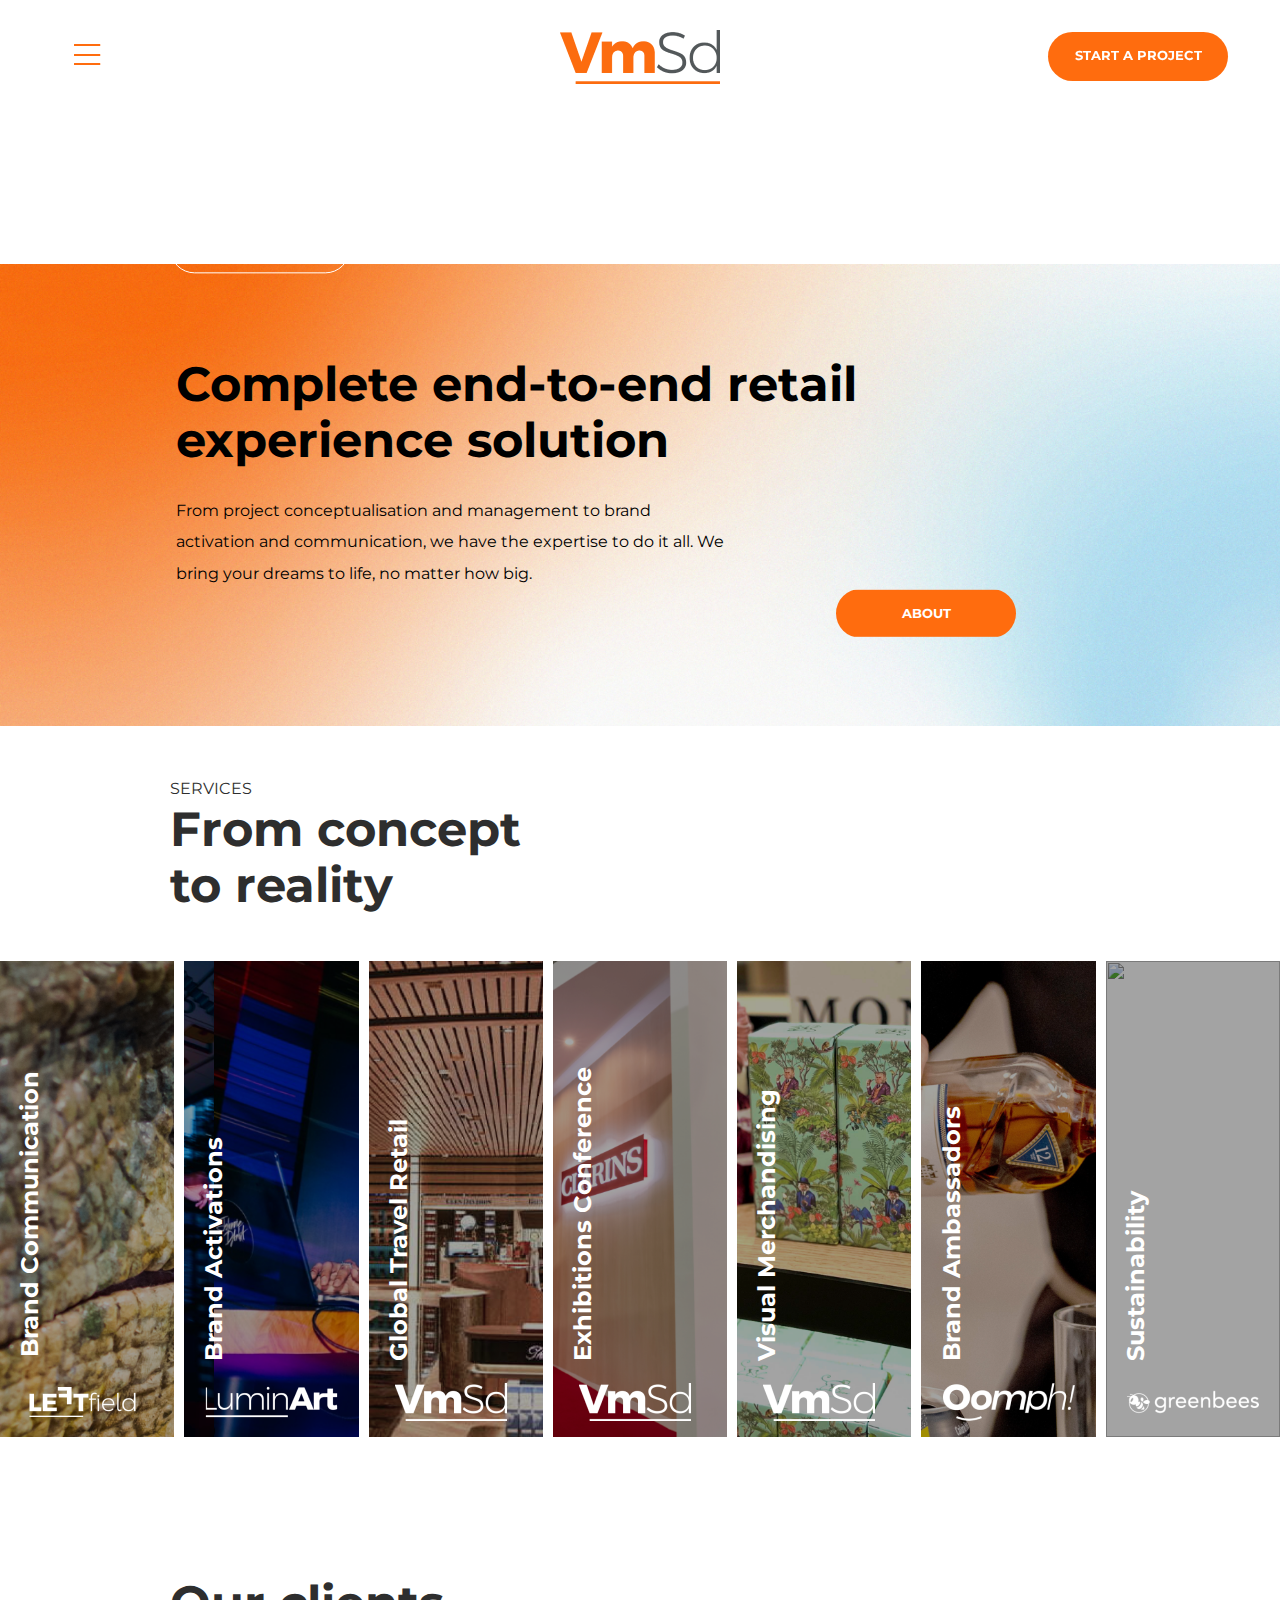
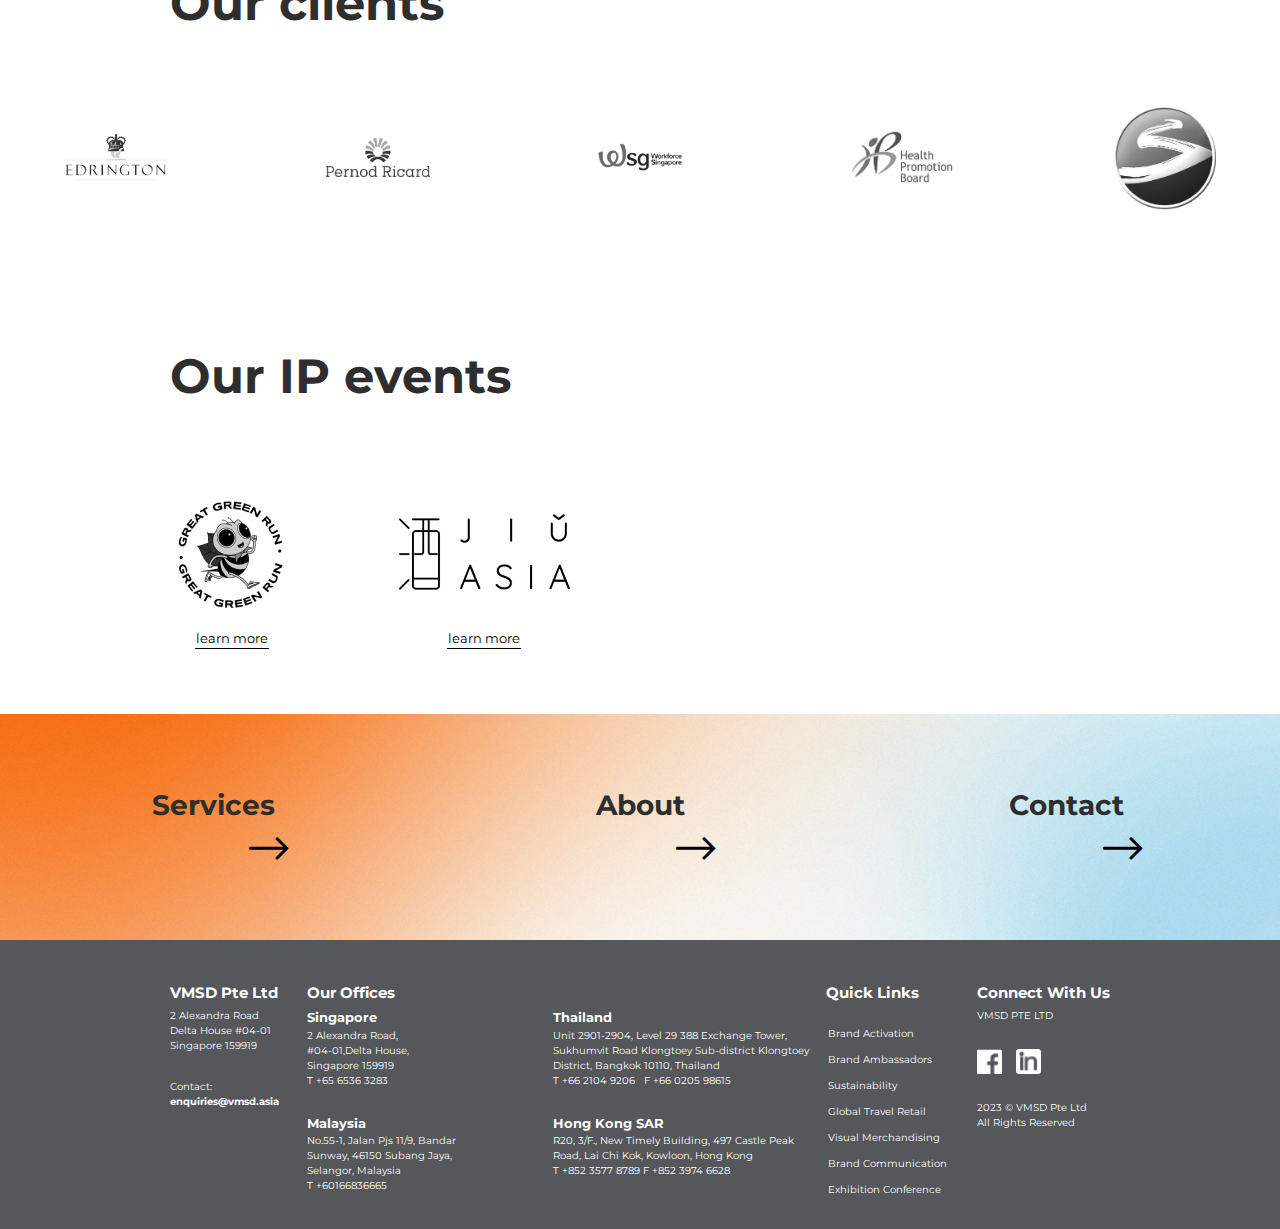
==== index.html @ 25363a3f "fix auto video home" ====
<!DOCTYPE html>
<html lang="en">

<head>
    <meta charset="utf-8">
    <meta http-equiv="X-UA-Compatible" content="IE=edge">
    <meta name="viewport" content="width=device-width, initial-scale=1.0, maximum-scale=1.0, user-scalable=no" />
    <meta name="description" content="">
    <meta name="author" content="">
    <title>Home</title>
    <link href="css/bootstrap.min.css" type="text/css" rel="stylesheet">
    <!-- <link href="fonts/font-awesome/css/font-awesome.min.css" type="text/css" rel="stylesheet"> -->
    <!-- <link href="fonts/fontawesome-pro-6.1.2/css/all.css" rel="stylesheet"> -->
    <link href="fonts/fontawesome-pro-5.15.3-web/css/all.min.css" rel="stylesheet">

    <link href="css/slick.css" type="text/css" rel="stylesheet">
    <link href="css/animate.css" type="text/css" rel="stylesheet">
    <link href="css/main.css" type="text/css" rel="stylesheet">
    <!-- HTML5 Shim and Respond.js IE8 support of HTML5 elements and media queries -->
    <!-- WARNING: Respond.js doesn't work if you view the page via file:// -->
    <!--[if lt IE 9]>
            <script src="https://oss.maxcdn.com/libs/html5shiv/3.7.0/html5shiv.js"></script>
            <script src="https://oss.maxcdn.com/libs/respond.js/1.4.2/respond.min.js"></script>
        <![endif]-->
</head>

<body>
    <div class="wrap">
        <header>
            <div class="header">
                <div class="logo">
                    <a href="index.html" class="img">
                        <img src="./images/logo.png" alt="">
                    </a>
                </div>
                <div class="act-header">
                    <div class="el">
                        <nav class="menu-drop">
                            <button class="btn-drop" type="button" disabled>
                                <i class="fal fa-bars"></i>
                            </button>
                          
                            <div class="menu-ct collapse navbar-collapse show" id="navbarSupportedContent">
                                <a href="javascript:;" class="ic-close"><img src="./images/ic-close.png" alt=""></a>
                                <div class="el-group container ">
                                    <ul class="el el-category col-lg-4">
                                        <li class="home"> <a href="index.html">Home</a> </li>
                                        <li class="our-work"> <a href="javascript:;">Our work</a> </li>
                                        <li class="our-team"> <a href="about.html">Our team </a> </li>
                                        <li class="contact-us"> <a href="about.html#ask">Contact us</a> </li>
                                    </ul>
                                    <ul class="el el-page col-lg-8 el-page-lg">
                                        <li><a href="brand-communication.html">  Brand Communication </a></li>
                                        <li><a href="vm.html">  Visual Merchandising</a></li>
                                        <li><a href="brand-activations.html">  Brand Activations</a></li>
                                        <li><a href="brand-ambassadors.html">  Brand Ambassadors</a></li>
                                        <li><a href="gtr.html">  Global Travel Retail</a></li>
                                        <li><a href="sustainability.html">  Sustainability</a></li>
                                        <li><a href="exhibitions.html">  Exhibitions Conference</a></li>
                                    </ul>
                                    <ul class="el el-page col-lg-8 el-page-sm">
                                        <li class="back-to-category"><a href="javascript:;">Back</a></li>
                                        <li><a href="brand-communication.html">  Brand Communication </a></li>
                                        <li><a href="brand-activations.html">  Brand Activations</a></li>
                                        <li><a href="gtr.html">  Global Travel Retail</a></li>
                                        <li><a href="exhibitions.html">  Exhibitions & Conference</a></li>
                                        <li><a href="vm.html">  Visual Merchandising</a></li>
                                        <li><a href="brand-ambassadors.html">  Brand Ambassadors</a></li>
                                        <li><a href="sustainability.html">  Sustainability</a></li>
                                    </ul>
                                </div>
                            </div>
                        </nav>
                    </div>
                    <div class="el">
                        <button class="btn-main btn-let-chat"><a href="about.html#start-project">START A PROJECT</a></button>
                    </div>
                    
                </div>
            </div>

        </header>

        <body>
            <section class="home-banner">
                <div class="video">
                    <video playsinline autoplay loop muted class="source" id="video-home" width="100%" height="100%">
                        <source src="./videos/video-home.mp4" type="video/mp4">
                    </video>
                </div>
                <!-- <a class="img-index" href="javascript:;">         -->
                <!-- </a> -->
                <div class="container container-home content-banner">
                    <h1 class="fadeInLeft delay02 wow col-lg-8">
                        Creating experiences that bring your brand to life
                    </h1>
                    <button class="btn-main btn-view-work fadeInLeft delay02 wow" id="view-work">
                        VIEW WORKS
                    </button>
                    <button class="btn-main fadeInLeft delay02 wow" id="watch-video">
                        WATCH VIDEO 
                    </button>
                </div>
            </section>
            <section class="home-banner-color">
                <a class="img" href="javascript:;">
                    <img src="./images/banner_color.jpg" alt="">
                    <div class="overlay"></div>
                </a>
                <div class="container container-home content-banner content-banner-color">
                    <h1 class="fadeInLeft delay02 wow col-lg-8">
                        Complete end-to-end retail experience solution
                    </h1>
                    <p class="fadeInLeft delay02 wow col-lg-7">From project conceptualisation and management to brand activation and communication, we have the
                        expertise to do it all. We bring your dreams to life, no matter how big. </p>
                    <div class="btn-about wow fadeInRight delay07">
                        <button class="btn btn-main">
                            <a href="about.html">ABOUT</a>
                        </button>
                    </div>
                </div>
            </section>
            <div id="concert"></div>

            <section class="main-content">
                <div class="container container-home ct-concert" id="ct-concert">
                    <span>SERVICES</span>
                    <h1>From concept to reality</h1>
                </div>
                <div class="group-el">
                    <div class="item">
                        <a class="img" href="javascript:;"><img src="./images/banner-com.png" alt=""></a>
                        <div class="ct">
                            <img class="fix-padding" src="./images/logo-concert-1.png" alt="">
                            <h1>Brand Communication</h1>
                            <div>
                                <button><a href="brand-communication.html">click to view</a></button>
                            </div>
                        </div>

                    </div>
                    <div class="item">
                        <a class="img" href="javascript:;"><img src="./images/banner-activations.png" alt=""></a>
                        <div class="ct">
                            <img src="./images/logo-concert-2.png" alt="">
                            <h1>Brand Activations</h1>
                            <div>
                                <button><a href="brand-activations.html">click to view</a></button>
                            </div>
                        </div>
                    </div>
                    <div class="item">
                        <a class="img" href="javascript:;"><img src="./images/banner-gtr.jpg" alt=""></a>

                        <div class="ct">
                            <img class="fix-padding" src="./images/logo-concert-3.png" alt="">
                            <h1>Global Travel Retail</h1>
                            <div>
                                <button><a href="gtr.html">click to view</a></button>
                            </div>
                        </div>
                    </div>

                    <div class="item">
                        <a class="img" href="javascript:;"><img src="./images/banner-exh.png" alt=""></a>
                        <div class="ct">
                            <img class="fix-padding" src="./images/logo-concert-3.png" alt="">
                            <h1>Exhibitions Conference </h1>
                            <div>
                                <button><a href="exhibitions.html">click to view</a></button>
                            </div>
                        </div>
                    </div>

                    <div class="item">
                        <a class="img" href="javascript:;"><img src="./images/banner-vm.png" alt=""></a>
                        <div class="ct">
                            <img class="fix-padding" src="./images/logo-concert-3.png" alt="">
                            <h1>Visual Merchandising </h1>
                            <div>
                                <button><a href="vm.html">click to view</a></button>
                            </div>
                        </div>

                    </div>

                    <div class="item">
                        <a class="img" href="javascript:;"><img src="./images/banner-amba.png" alt=""></a>
                        <div class="ct">
                            <img src="./images/logo-concert-4.png" alt="">
                            <h1>Brand Ambassadors</h1>
                            <div>
                                <button><a href="brand-ambassadors.html">click to view</a></button>
                            </div>
                        </div>
                    </div>
                    <div class="item">
                        <a href="javascript:;" class="img"><img src="./images/banner-sus.png" alt=""></a>
                        <div class="ct">
                            <img src="./images/logo-concert-5.png" alt="">
                            <h1>Sustainability</h1>
                            <div>
                                <button><a href="sustainability.html">click to view</a></button>
                            </div>
                        </div>
                    </div>
                </div>
            </section>

            <section>
                <div class="ct-client">
                    <div class="container container-home title">
                        <h1>Our clients</h1>
                    </div>
                    <div class="cas-multi-client">
                        <div class="item">
                            <img src="./images/cl-1.png" alt="">
                        </div>
                        <div class="item">
                            <img src="./images/cl-2.png" alt="">
                        </div>
                        <div class="item">
                            <img src="./images/cl-3.png" alt="">
                        </div>
                        <div class="item">
                            <img src="./images/cl-4.png" alt="">
                        </div>
                        <div class="item">
                            <img src="./images/cl-5.png" alt="">
                        </div>
                        <div class="item">
                            <img src="./images/cl-6.png" alt="">
                        </div>
                    </div>

                </div>
            </section>

            <section>
                <div class="ct-product">
                    <div class="container container-home">
                        <h1>Our IP events</h1>
                        <div class="ct">
                            <div class="item">
                                <a href="https://greatgreenrun.com/" class="img-icon">
                                    <img src="./images/product1.png" alt="">
                                </a>
                                <a href="https://greatgreenrun.com/" class="learn-more">learn more</a>
                            </div>
                            <div class="item">
                                <a href="https://jiuasia.com/" class="img-icon">
                                    <img src="./images/product2.png" alt="">
                                </a>
                                <a href="https://jiuasia.com/" class="learn-more">learn more</a>
                            </div>
                        </div>
                    </div>
                </div>
            </section>

            <section>
                <div class="ct-more">
                    <a class="img" href="javascript:;">
                        <img src="./images/banner_color.jpg" alt="">
                        <div class="overlay"></div>
                    </a>
                    <div class="ct">
                        <div class="item" id="service">
                            <div class="el">
                                <span>Services</span>
                                <button> <i class="fal fa-long-arrow-right"></i></i></button>
                            </div>
                        </div>
                        <a class="item" href="about.html">
                            <div class="el">
                                <span>About</span>
                                <button> <i class="fal fa-long-arrow-right"></i></i></button>
                            </div>
                        </a>
                        <a class="item" href="about.html#ask">
                            <div class="el">
                                <span>Contact</span>
                                <button> <i class="fal fa-long-arrow-right"></i></i></button>
                            </div>
                        </a>
                    </div>
                </div>
            </section>
        </body>
        <footer>
            <section class="container container-home">
                <div class="el">
                    <h1>VMSD Pte Ltd </h1>
                    <div class="el-group">
                        <div class="ct">
                            <span>2 Alexandra Road</span>
                            <span>Delta House #04-01</span>
                            <span>Singapore 159919</span>
                        </div>
                        <div class="ct">
                            <span>Contact:
                                <p>enquiries@vmsd.asia </p>
                            </span>
                        </div>
                    </div>
                </div>
                <div class="el">
                    <h1>Our Offices</h1>
                    <div class="el-group">
                        <div class="ct-group">
                            <div class="ct">
                                <h2>Singapore</h2>
                                <span>2 Alexandra Road,</span>
                                <span>#04-01,Delta House,</span>
                                <span>Singapore 159919 </span>
                                <span>T +65 6536 3283</span>
                            </div>
                            <div class="ct" style="margin-right: -1rem;">
                                <h2>Thailand</h2>
                                <span>Unit 2901-2904, Level 29 388 Exchange Tower,</span>
                                <span>
                                    Sukhumvit Road Klongtoey Sub-district Klongtoey
                                </span>
                                <span>District, Bangkok 10110, Thailand</span>
                                <span>T +66 2104 9206   F +66 0205 98615</span>
                            </div>

                        </div>
                        <div class="ct-group">
                            <div class="ct">
                                <h2>Malaysia</h2>
                                <span>No.55-1, Jalan Pjs 11/9, Bandar</span>
                                <span>
                                    Sunway, 46150 Subang Jaya,

                                </span>
                                <span>
                                    Selangor, Malaysia
                                </span>
                                <span>T +60166836665</span>
                            </div>
                            <div class="ct">
                                <h2>Hong Kong SAR</h2>
                                <span>
                                    R20, 3/F., New Timely Building, 497 Castle Peak
                                </span>
                                <span>

                                    Road, Lai Chi Kok, Kowloon, Hong Kong</span>
                                <span>T +852 3577 8789 F +852 3974 6628</span>
                            </div>
                        </div>
                    </div>
                </div>

                <div class="el quick-link">
                    <h1>Quick Links</h1>
                    <div class="el-group">
                    <div class="ct">
                        <span><a href="brand-activations.html">Brand Activation</a></span>
                        <span><a href="brand-ambassadors.html">Brand Ambassadors</a></span>
                        <span><a href="sustainability.html">Sustainability</a> </span>
                        <span><a href="gtr.html">Global Travel Retail</a></span>
                        <span><a href="vm.html">Visual Merchandising</a></span>
                        <span><a href="brand-communication.html">Brand Communication </a></span>
                        <span><a href="exhibitions.html">Exhibition Conference</a> </span>
                    </div>
                    </div>
                </div>

                <div class="el">
                    <h1>Connect With Us</h1>
                    <h2>VMSD PTE LTD</h2>
                    <div class="ct social">
                        <a href="https://www.facebook.com/VMSDOfficial/">
                            <img src="./images/fb.png" alt="">
                        </a>
                        <a href="https://www.linkedin.com/company/vmsdofficial/">
                            <img src="./images/ins.png" alt="">
                        </a>
                    </div>
                    <div class="ct">
                        <span>2023 © VMSD Pte Ltd</span>
                        <span>All Rights Reserved</span>
                    </div>
                </div>
            </section>
        </footer>
        <!-- end counter -->
    </div>
    <!-- <div id="fb-root"></div>
        <script type="text/javascript">
            (function(d, s, id) {
                var js, fjs = d.getElementsByTagName(s)[0];
                if (d.getElementById(id)) return;
                js = d.createElement(s); js.id = id;
                js.src = "//connect.facebook.net/vi_VN/sdk.js#xfbml=1&version=v2.6";
                fjs.parentNode.insertBefore(js, fjs);
            }(document, 'script', 'facebook-jssdk'));
        </script> -->

    <script src="js/jquery.js" type="text/javascript"></script>
    <script src="js/bootstrap.min.js" type="text/javascript"></script>
    <script src="js/slick.min.js" type="text/javascript"></script>
    <script src="js/wow.min.js" type="text/javascript"></script>
    <script src="js/scrollspy.js" type="text/javascript"></script>
    <script src="js/jquery.sticky-kit.js" type="text/javascript"></script>
    <script src="js/script.js" type="text/javascript"></script>
    <script type="text/javascript">
        $('.ac').hc_countdown({
            date: '08/28/2018 8:00:00',
        });

        $('input').hc_upload({
            multiple: true,
            result: '.result',
        });

        $('.acc').hc_accordion();
    </script>
</body>

</html>
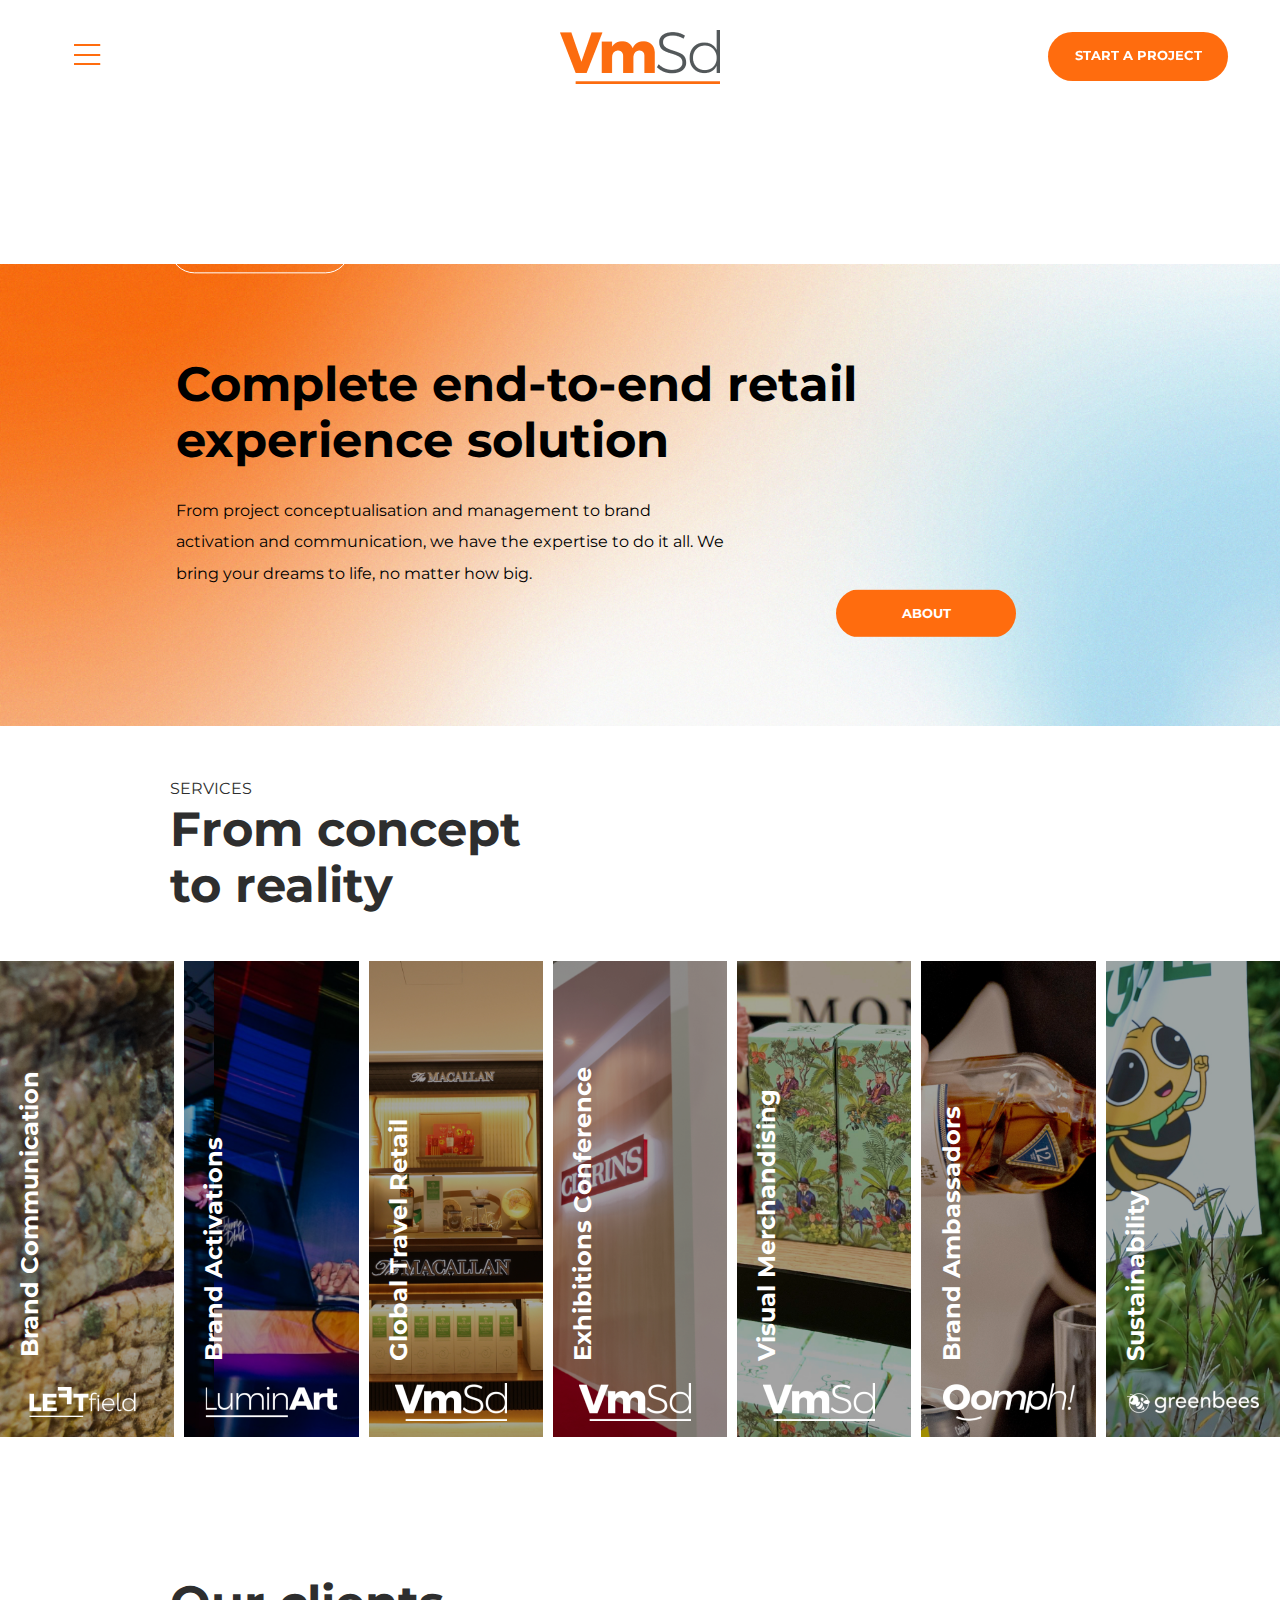
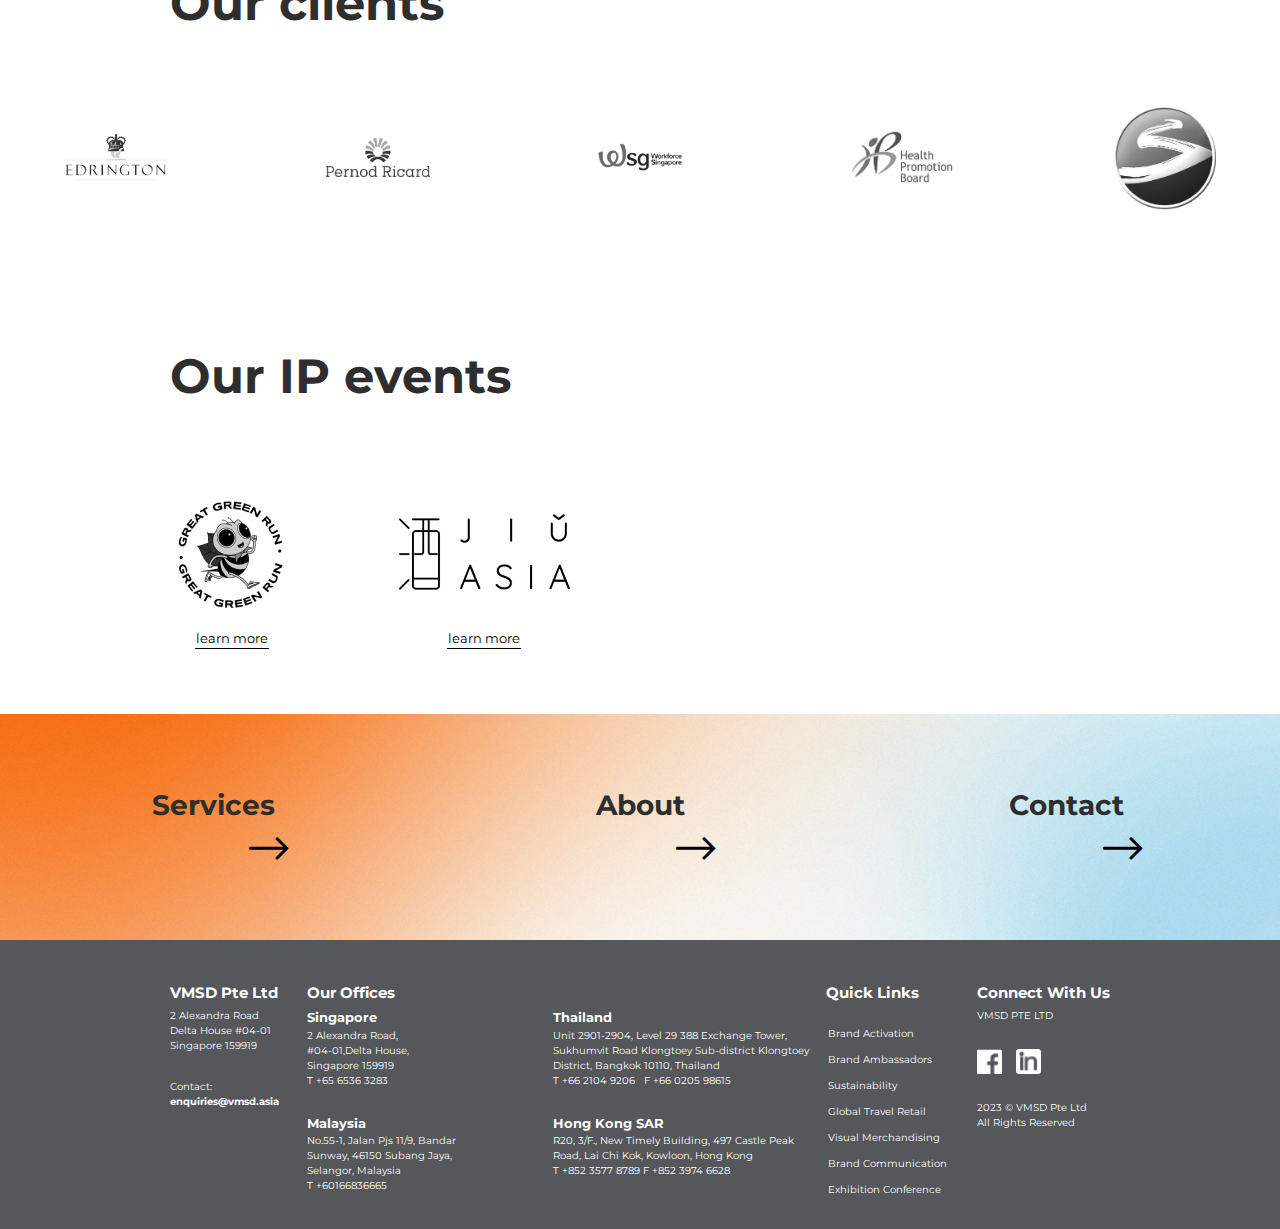
==== commit de9ce584: "resize img banner" ====
--- a/index.html
+++ b/index.html
@@ -8,6 +8,7 @@
     <meta name="description" content="">
     <meta name="author" content="">
     <title>Home</title>
+    <link rel="icon" href="./images/fav.svg" type="image/x-icon">
     <link href="css/bootstrap.min.css" type="text/css" rel="stylesheet">
     <!-- <link href="fonts/font-awesome/css/font-awesome.min.css" type="text/css" rel="stylesheet"> -->
     <!-- <link href="fonts/fontawesome-pro-6.1.2/css/all.css" rel="stylesheet"> -->
@@ -87,6 +88,9 @@
                     <video playsinline autoplay loop muted class="source" id="video-home" width="100%" height="100%">
                         <source src="./videos/video-home.mp4" type="video/mp4">
                     </video>
+                    <a href="javascript:;" class="thumbnail-video">
+                        <img src="./images/thumbnail.jpg" alt="">
+                    </a>
                 </div>
                 <!-- <a class="img-index" href="javascript:;">         -->
                 <!-- </a> -->
@@ -129,7 +133,7 @@
                 </div>
                 <div class="group-el">
                     <div class="item">
-                        <a class="img" href="javascript:;"><img src="./images/banner-com.png" alt=""></a>
+                        <a class="img" href="javascript:;"><img src="./images/banner-com.jpg" alt=""></a>
                         <div class="ct">
                             <img class="fix-padding" src="./images/logo-concert-1.png" alt="">
                             <h1>Brand Communication</h1>
@@ -140,7 +144,7 @@
 
                     </div>
                     <div class="item">
-                        <a class="img" href="javascript:;"><img src="./images/banner-activations.png" alt=""></a>
+                        <a class="img" href="javascript:;"><img src="./images/banner-activations.jpg" alt=""></a>
                         <div class="ct">
                             <img src="./images/logo-concert-2.png" alt="">
                             <h1>Brand Activations</h1>
@@ -162,7 +166,7 @@
                     </div>
 
                     <div class="item">
-                        <a class="img" href="javascript:;"><img src="./images/banner-exh.png" alt=""></a>
+                        <a class="img" href="javascript:;"><img src="./images/banner-exh.jpg" alt=""></a>
                         <div class="ct">
                             <img class="fix-padding" src="./images/logo-concert-3.png" alt="">
                             <h1>Exhibitions Conference </h1>
@@ -173,7 +177,7 @@
                     </div>
 
                     <div class="item">
-                        <a class="img" href="javascript:;"><img src="./images/banner-vm.png" alt=""></a>
+                        <a class="img" href="javascript:;"><img src="./images/banner-vm.jpg" alt=""></a>
                         <div class="ct">
                             <img class="fix-padding" src="./images/logo-concert-3.png" alt="">
                             <h1>Visual Merchandising </h1>
@@ -185,7 +189,7 @@
                     </div>
 
                     <div class="item">
-                        <a class="img" href="javascript:;"><img src="./images/banner-amba.png" alt=""></a>
+                        <a class="img" href="javascript:;"><img src="./images/banner-amba.jpg" alt=""></a>
                         <div class="ct">
                             <img src="./images/logo-concert-4.png" alt="">
                             <h1>Brand Ambassadors</h1>
@@ -195,7 +199,7 @@
                         </div>
                     </div>
                     <div class="item">
-                        <a href="javascript:;" class="img"><img src="./images/banner-sus.png" alt=""></a>
+                        <a href="javascript:;" class="img"><img src="./images/banner-sus.jpg" alt=""></a>
                         <div class="ct">
                             <img src="./images/logo-concert-5.png" alt="">
                             <h1>Sustainability</h1>
--- a/css/main.css
+++ b/css/main.css
@@ -2154,11 +2154,19 @@
     height: 100%;
     display: block;
     overflow: hidden;
+    z-index: 1;
   }
   .video .source {
     top: 0;
     left: 0;
     width: 226%;
+    height: 100%;
+    position: absolute;
+  }
+  .video .thumbnail-video img {
+    top: 0;
+    left: 0;
+    width: 100%;
     height: 100%;
     position: absolute;
   }
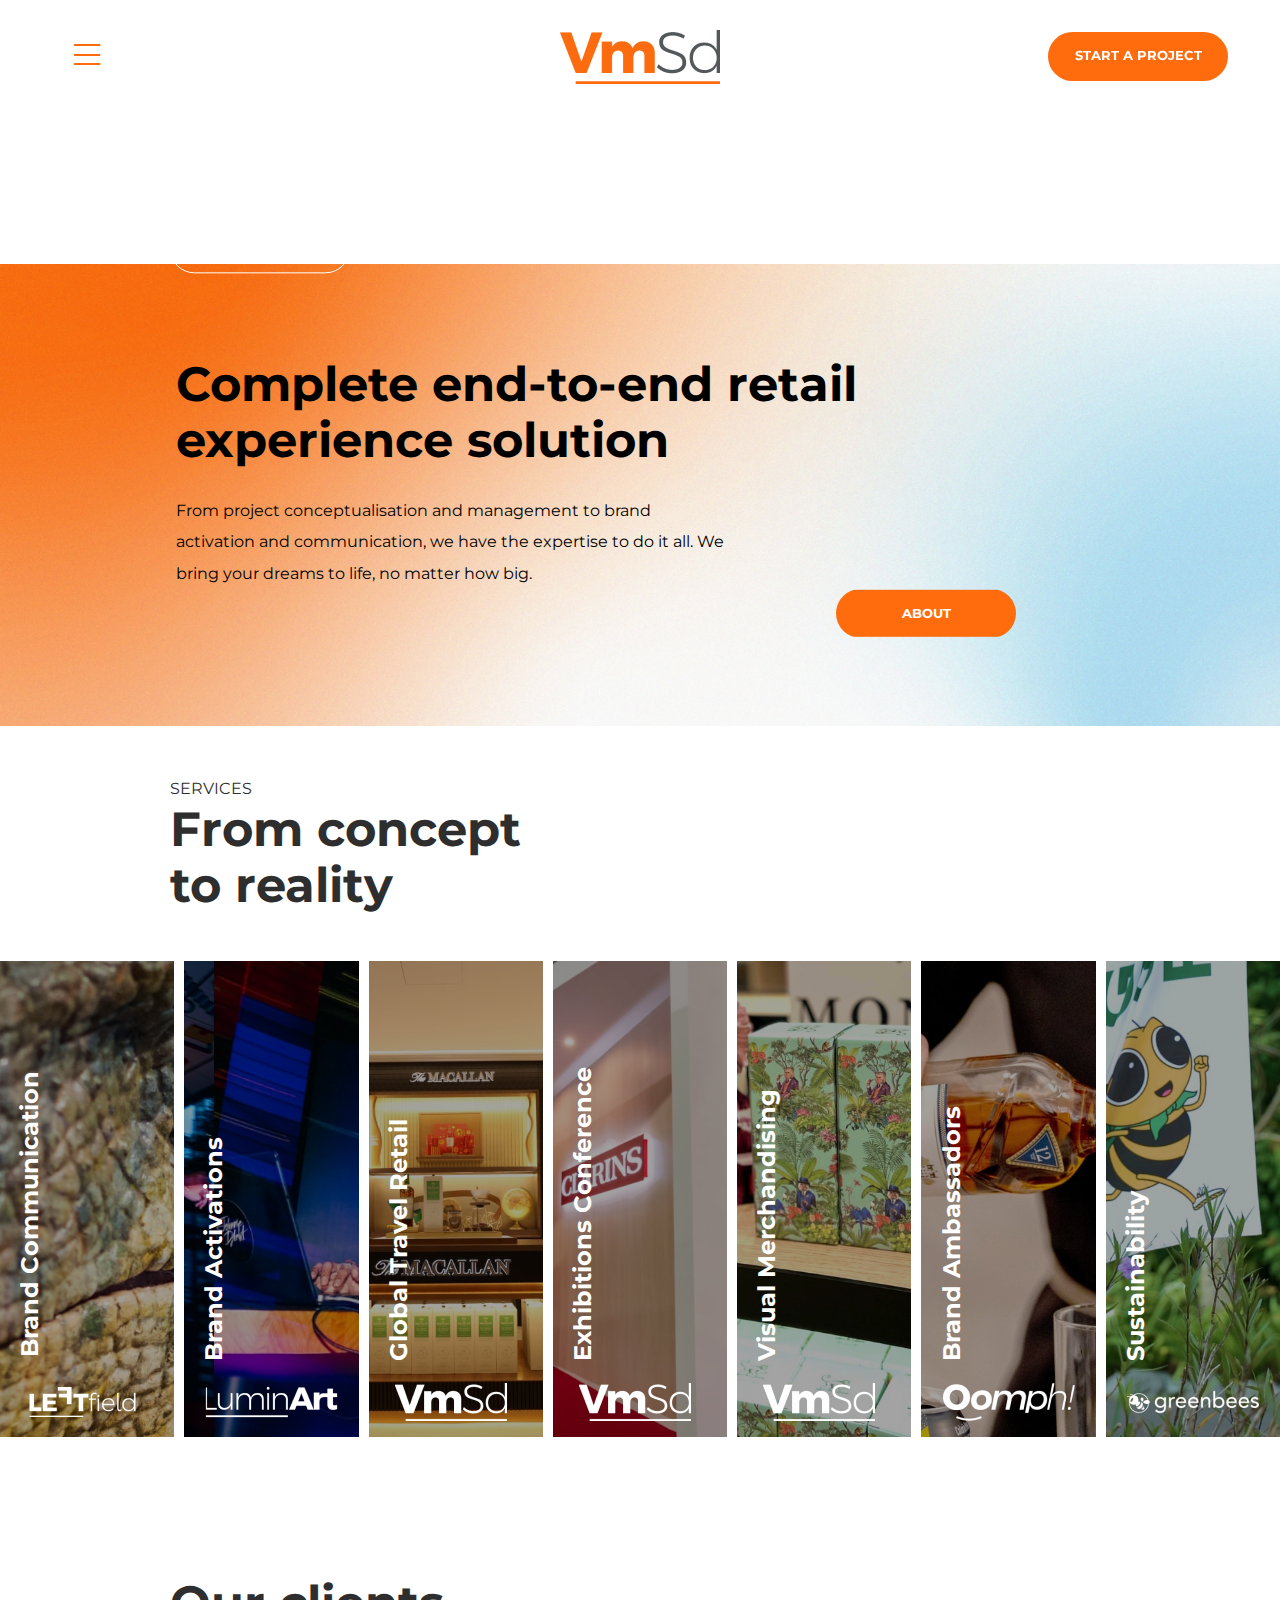
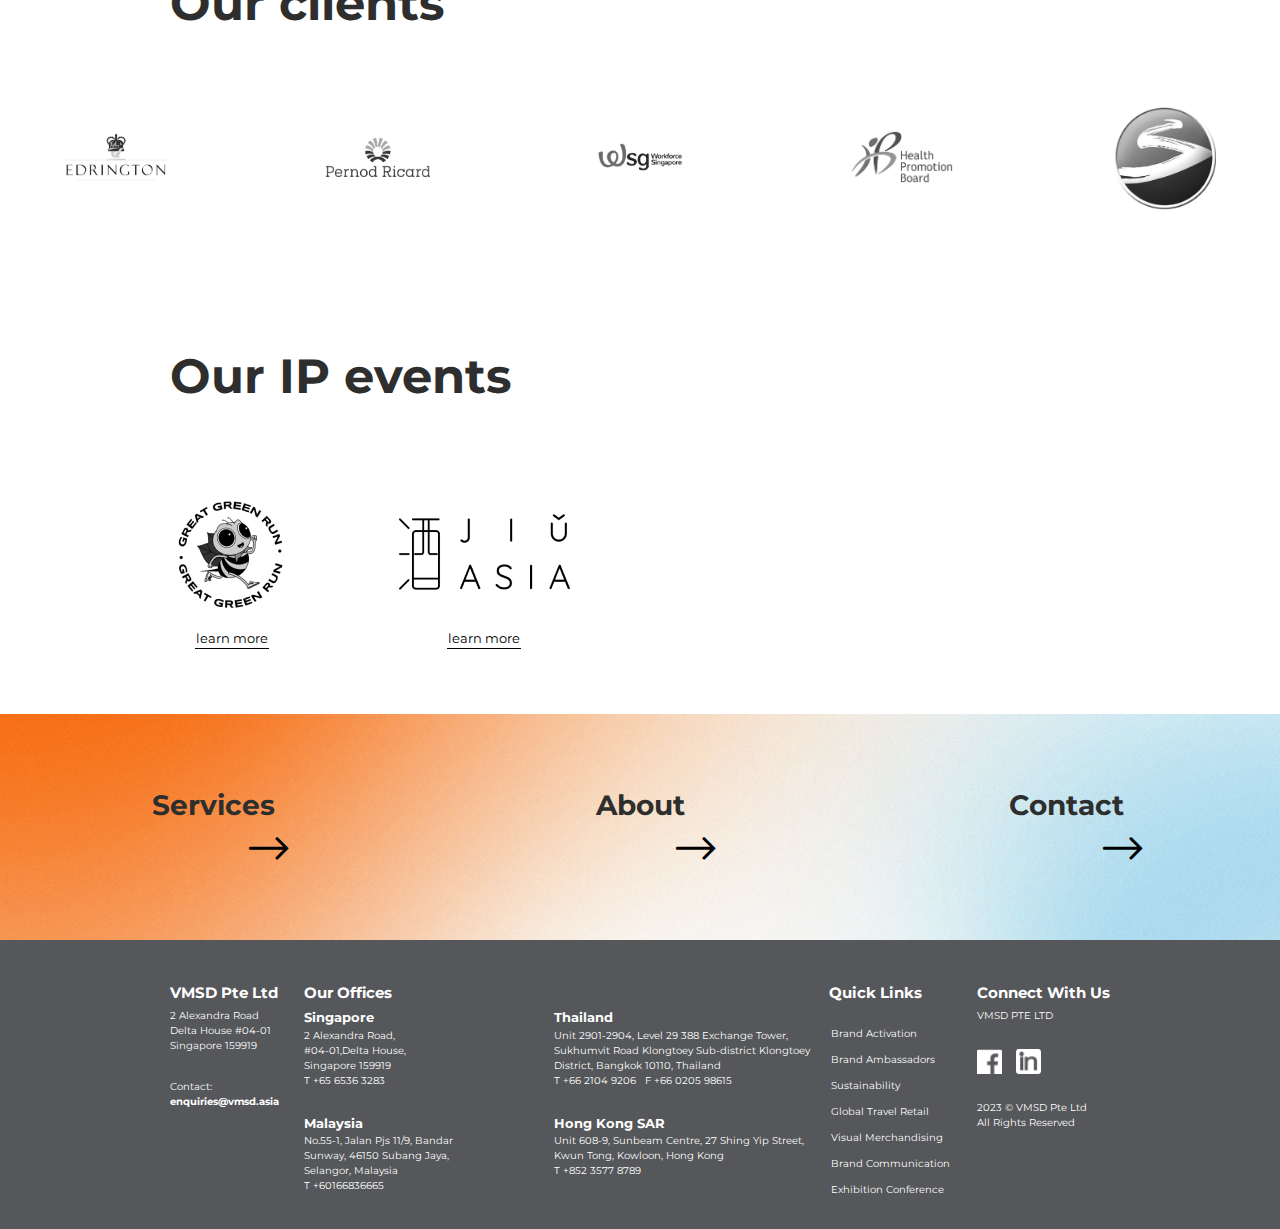
==== commit b5aca7a0: "update HK footer all page" ====
--- a/index.html
+++ b/index.html
@@ -346,12 +346,12 @@
                             <div class="ct">
                                 <h2>Hong Kong SAR</h2>
                                 <span>
-                                    R20, 3/F., New Timely Building, 497 Castle Peak
+                                    Unit 608-9, Sunbeam Centre, 27 Shing Yip Street, 
                                 </span>
                                 <span>
 
-                                    Road, Lai Chi Kok, Kowloon, Hong Kong</span>
-                                <span>T +852 3577 8789 F +852 3974 6628</span>
+                                    Kwun Tong, Kowloon, Hong Kong</span>
+                                <span>T +852 3577 8789</span>
                             </div>
                         </div>
                     </div>
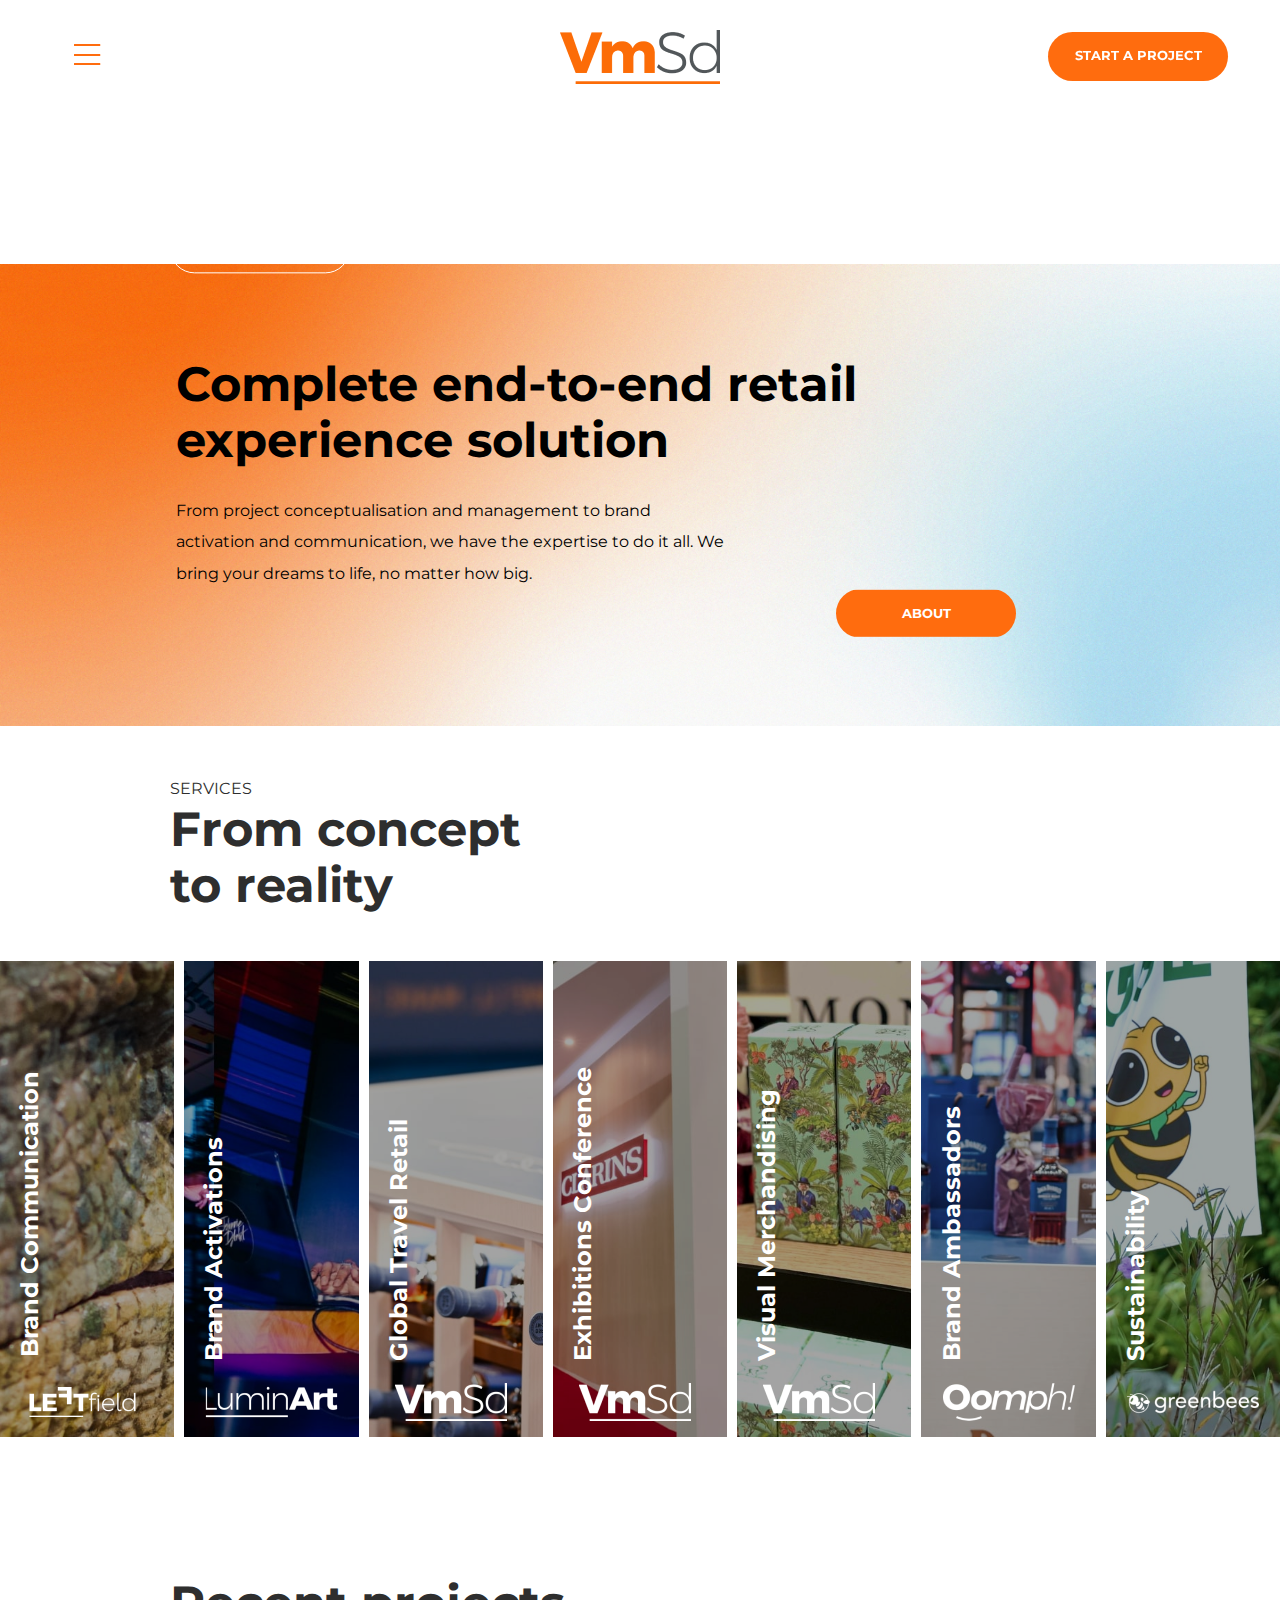
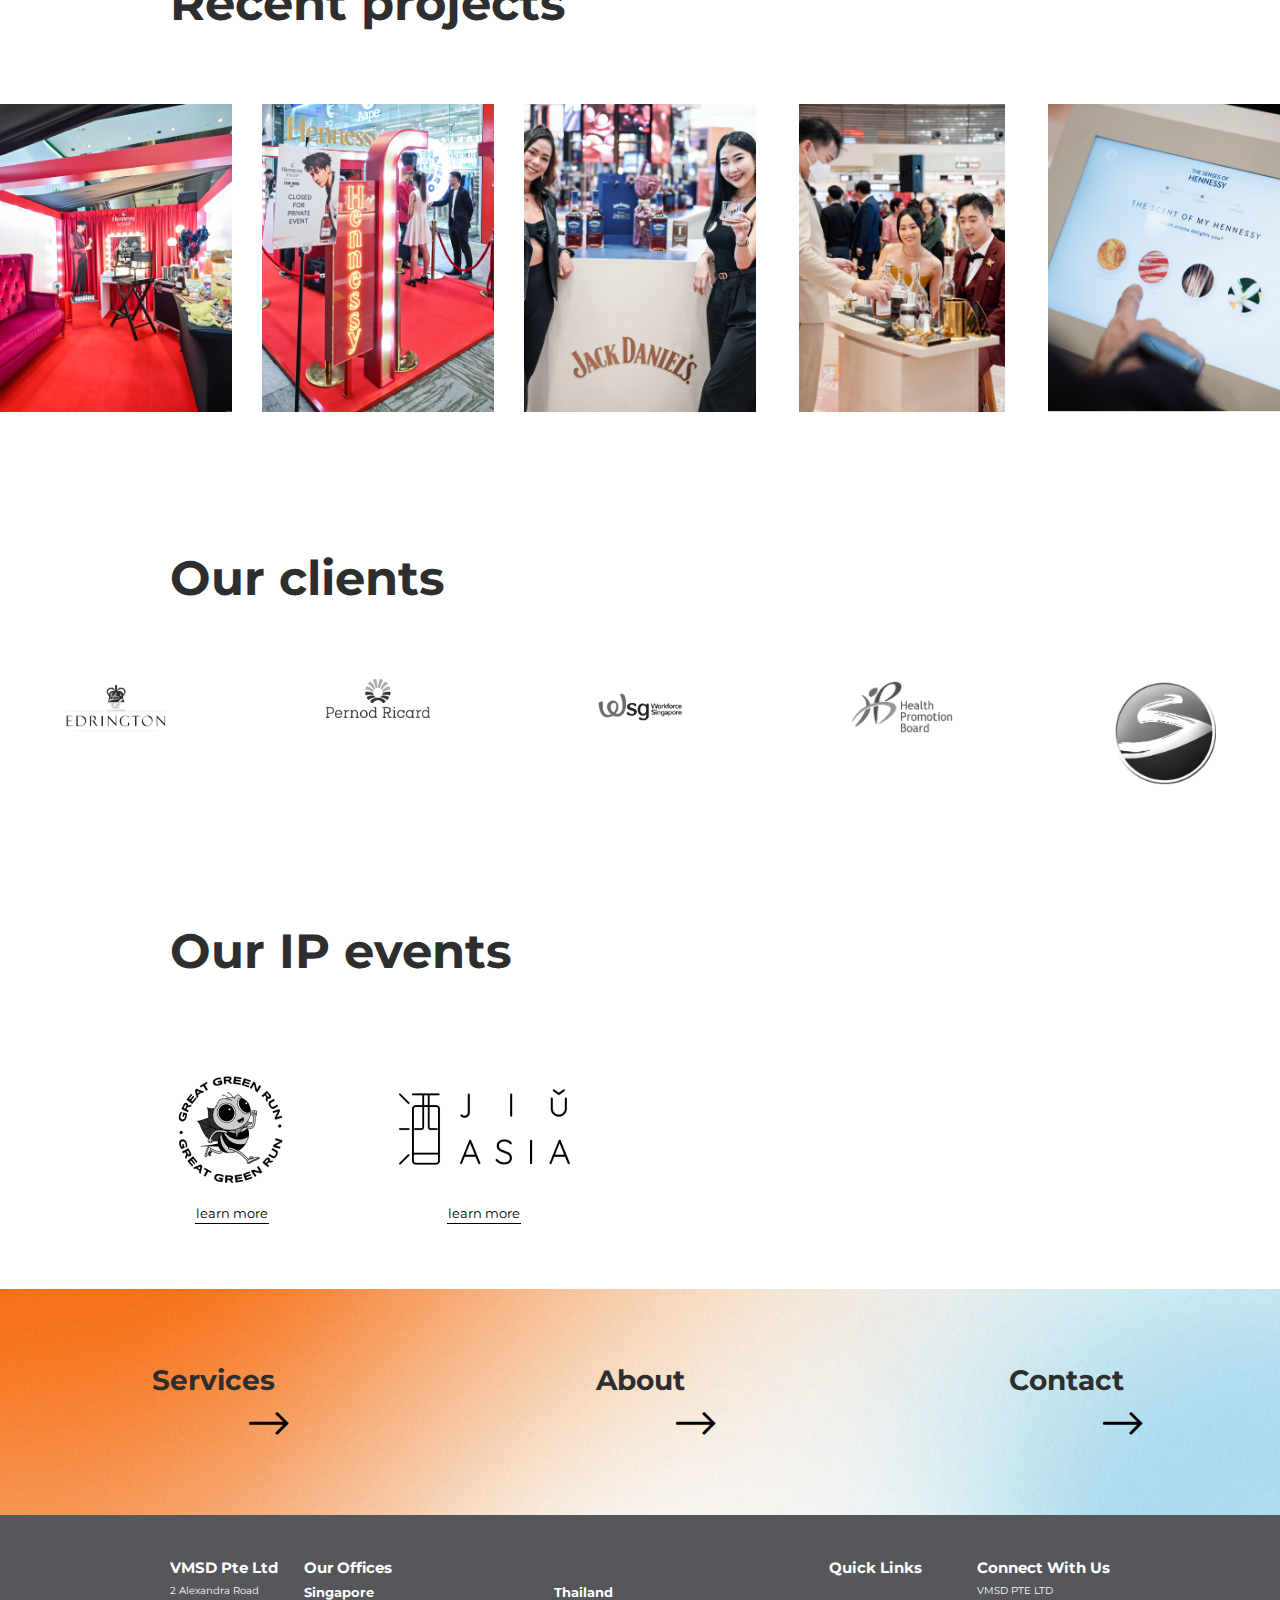
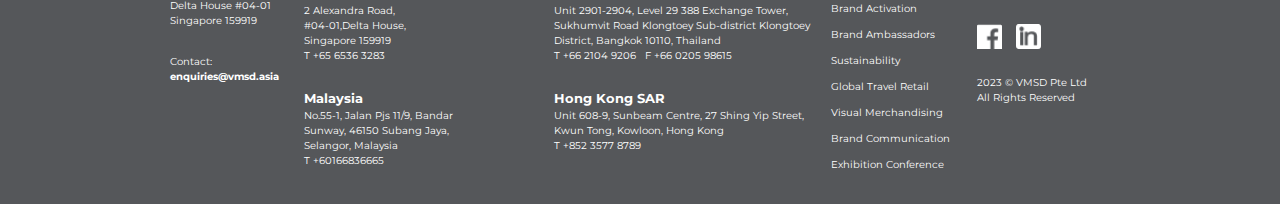
==== commit 9fa6b0f3: "add logo and add new section" ====
--- a/index.html
+++ b/index.html
@@ -40,7 +40,7 @@
                             <button class="btn-drop" type="button" disabled>
                                 <i class="fal fa-bars"></i>
                             </button>
-                          
+
                             <div class="menu-ct collapse navbar-collapse show" id="navbarSupportedContent">
                                 <a href="javascript:;" class="ic-close"><img src="./images/ic-close.png" alt=""></a>
                                 <div class="el-group container ">
@@ -76,7 +76,7 @@
                     <div class="el">
                         <button class="btn-main btn-let-chat"><a href="about.html#start-project">START A PROJECT</a></button>
                     </div>
-                    
+
                 </div>
             </div>
 
@@ -102,7 +102,7 @@
                         VIEW WORKS
                     </button>
                     <button class="btn-main fadeInLeft delay02 wow" id="watch-video">
-                        WATCH VIDEO 
+                        WATCH VIDEO
                     </button>
                 </div>
             </section>
@@ -212,6 +212,47 @@
             </section>
 
             <section>
+                <div class="ct-recent-project">
+                    <div class="container container-home title">
+                        <h1>Recent projects</h1>
+                    </div>
+                    <div class="cas-multi-recent-project">
+                        <div class="item">
+                            <img src="./images/rp-1.png" alt="">
+                        </div>
+                        <div class="item">
+                            <img src="./images/rp-2.png" alt="">
+                        </div>
+                        <div class="item">
+                            <img src="./images/rp-3.png" alt="">
+                        </div>
+                        <div class="item">
+                            <img src="./images/rp-4.png" alt="">
+                        </div>
+                        <div class="item">
+                            <img src="./images/rp-5.png" alt="">
+                        </div>
+                        <div class="item">
+                            <img src="./images/rp-6.png" alt="">
+                        </div>
+                        <div class="item">
+                            <img src="./images/rp-7.png" alt="">
+                        </div>
+                        <div class="item">
+                            <img src="./images/rp-8.png" alt="">
+                        </div>
+                        <div class="item">
+                            <img src="./images/rp-9.png" alt="">
+                        </div>
+                        <div class="item">
+                            <img src="./images/rp-10.png" alt="">
+                        </div>
+                    </div>
+
+                </div>
+            </section>
+
+            <section>
                 <div class="ct-client">
                     <div class="container container-home title">
                         <h1>Our clients</h1>
@@ -234,6 +275,9 @@
                         </div>
                         <div class="item">
                             <img src="./images/cl-6.png" alt="">
+                        </div>
+                        <div class="item">
+                            <img src="./images/cl-7.png" alt="">
                         </div>
                     </div>
 
@@ -346,7 +390,7 @@
                             <div class="ct">
                                 <h2>Hong Kong SAR</h2>
                                 <span>
-                                    Unit 608-9, Sunbeam Centre, 27 Shing Yip Street, 
+                                    Unit 608-9, Sunbeam Centre, 27 Shing Yip Street,
                                 </span>
                                 <span>
 
--- a/css/main.css
+++ b/css/main.css
@@ -1771,13 +1771,33 @@
   cursor: pointer;
 }
 
-.cas-multi-client .slick-track {
+.ct-recent-project .slick-list .slick-slide img {
+  height: 308px;
+  transition: transform .2s;
+  overflow: hidden;
+}
+
+.ct-recent-project .slick-list .slick-slide img:hover {
+  transform: scale(1.1);
+}
+.ct-recent-project .title {
+  margin-top: 13rem;
+  margin-bottom: 6.5rem;
+}
+.ct-recent-project .title h1 {
+  font-weight: bold;
+  font-size: 4.8rem;
+}
+.ct-recent-project .item {
   display: -webkit-box;
   display: -ms-flexbox;
   display: flex;
-  -webkit-box-align: center;
-      -ms-flex-align: center;
-          align-items: center;
+  -webkit-box-pack: center;
+      -ms-flex-pack: center;
+          justify-content: center;
+}
+.ct-recent-project .item:hover {
+  cursor: pointer;
 }
 
 .ct-product {
@@ -2300,6 +2320,16 @@
     height: 33px !important;
     margin-bottom: 20px;
   }
+
+  .cas-multi-recent-project .item {
+    width: 100%;
+    height: 308px;
+  }
+
+  .cas-multi-recent-project .item img {
+    height: 100%;
+  }
+
   .btn-main {
     height: 3rem;
     font-size: 1rem !important;
@@ -2749,6 +2779,23 @@
   background-image: url("../images/bg-expert.png");
   background-size: cover;
 }
+.expert .el-group .ct-group .ct .el-remove:hover .info {
+  opacity: 1;
+  -webkit-transition: 1s ease-in-out;
+  transition: 1s ease-in-out;
+  left: 50%;
+  text-align: start;
+}
+.expert .el-group .ct-group .ct .el-remove:hover .overlay {
+  position: absolute;
+  top: 0;
+  left: 0;
+  width: 100%;
+  height: 100%;
+  mix-blend-mode: multiply;
+  background-image: none !important;
+  background-size: cover;
+}
 
 .ask {
   margin-bottom: 11.2rem;
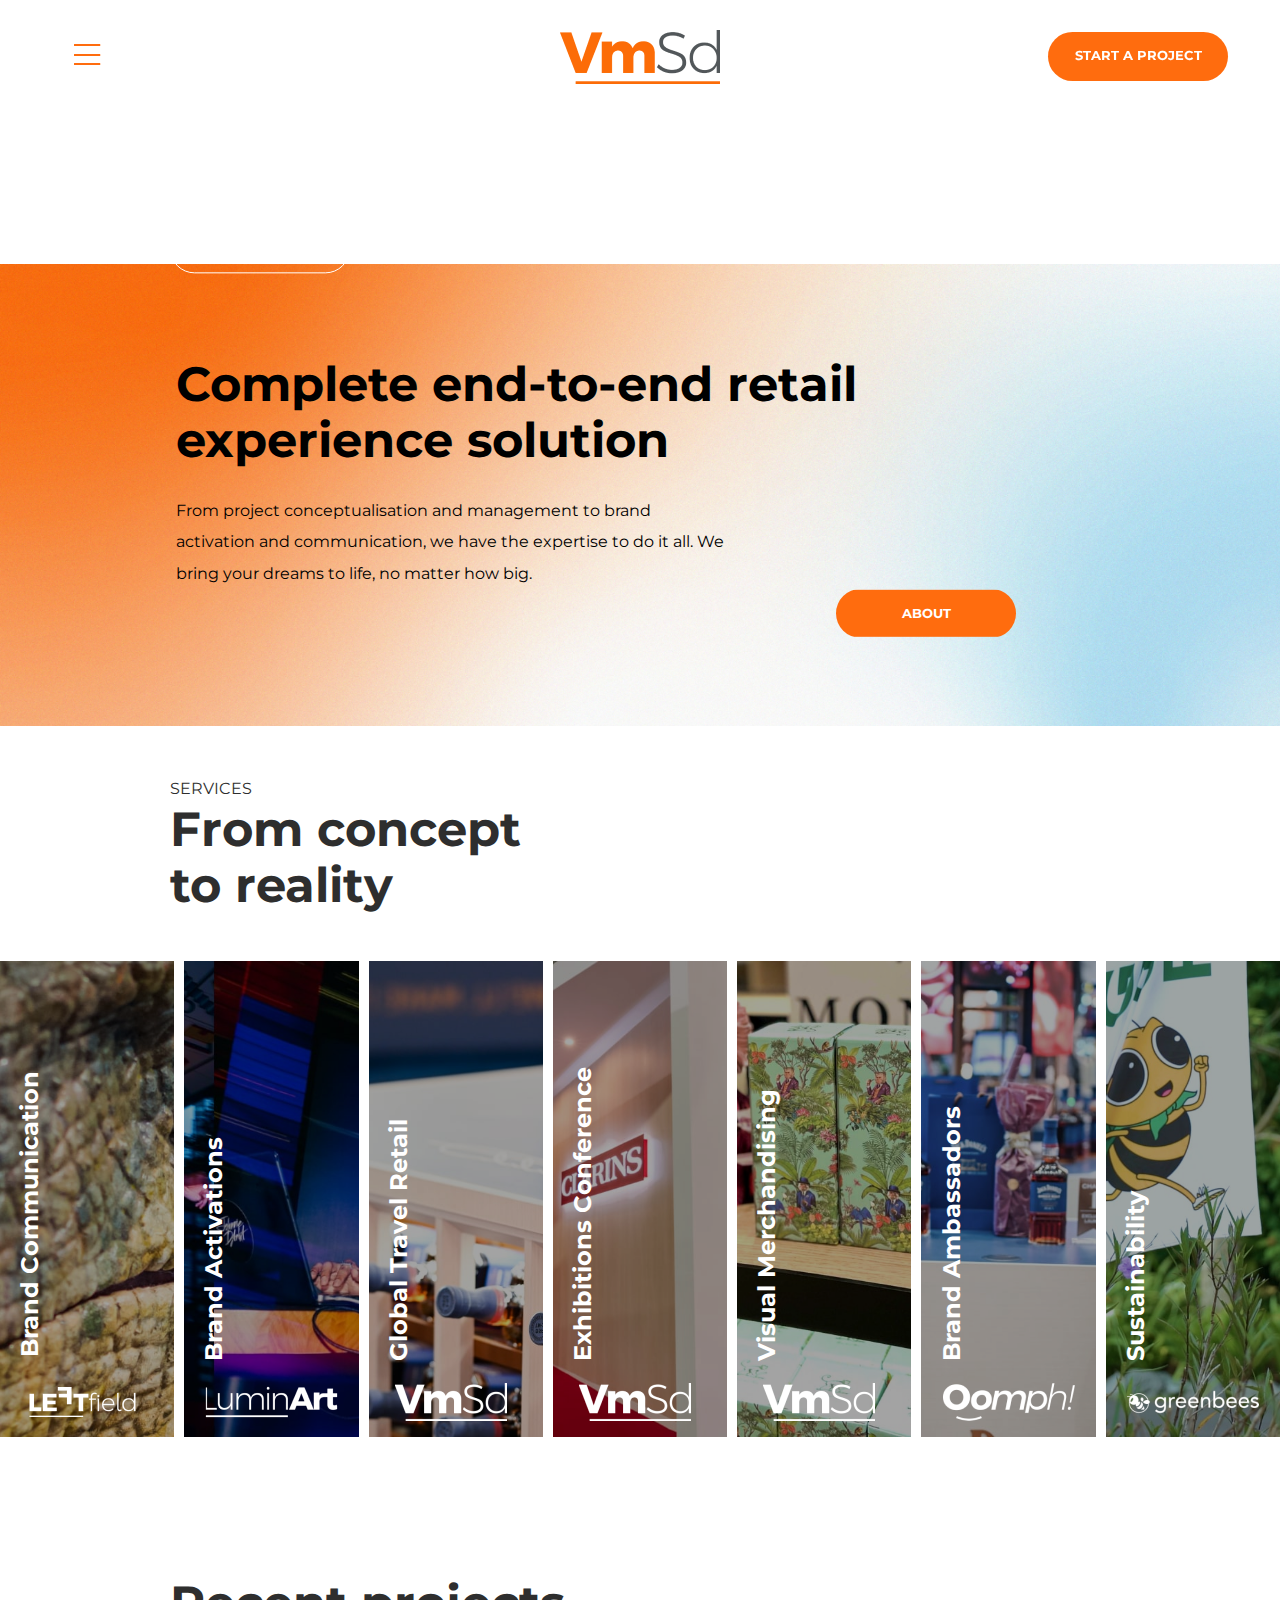
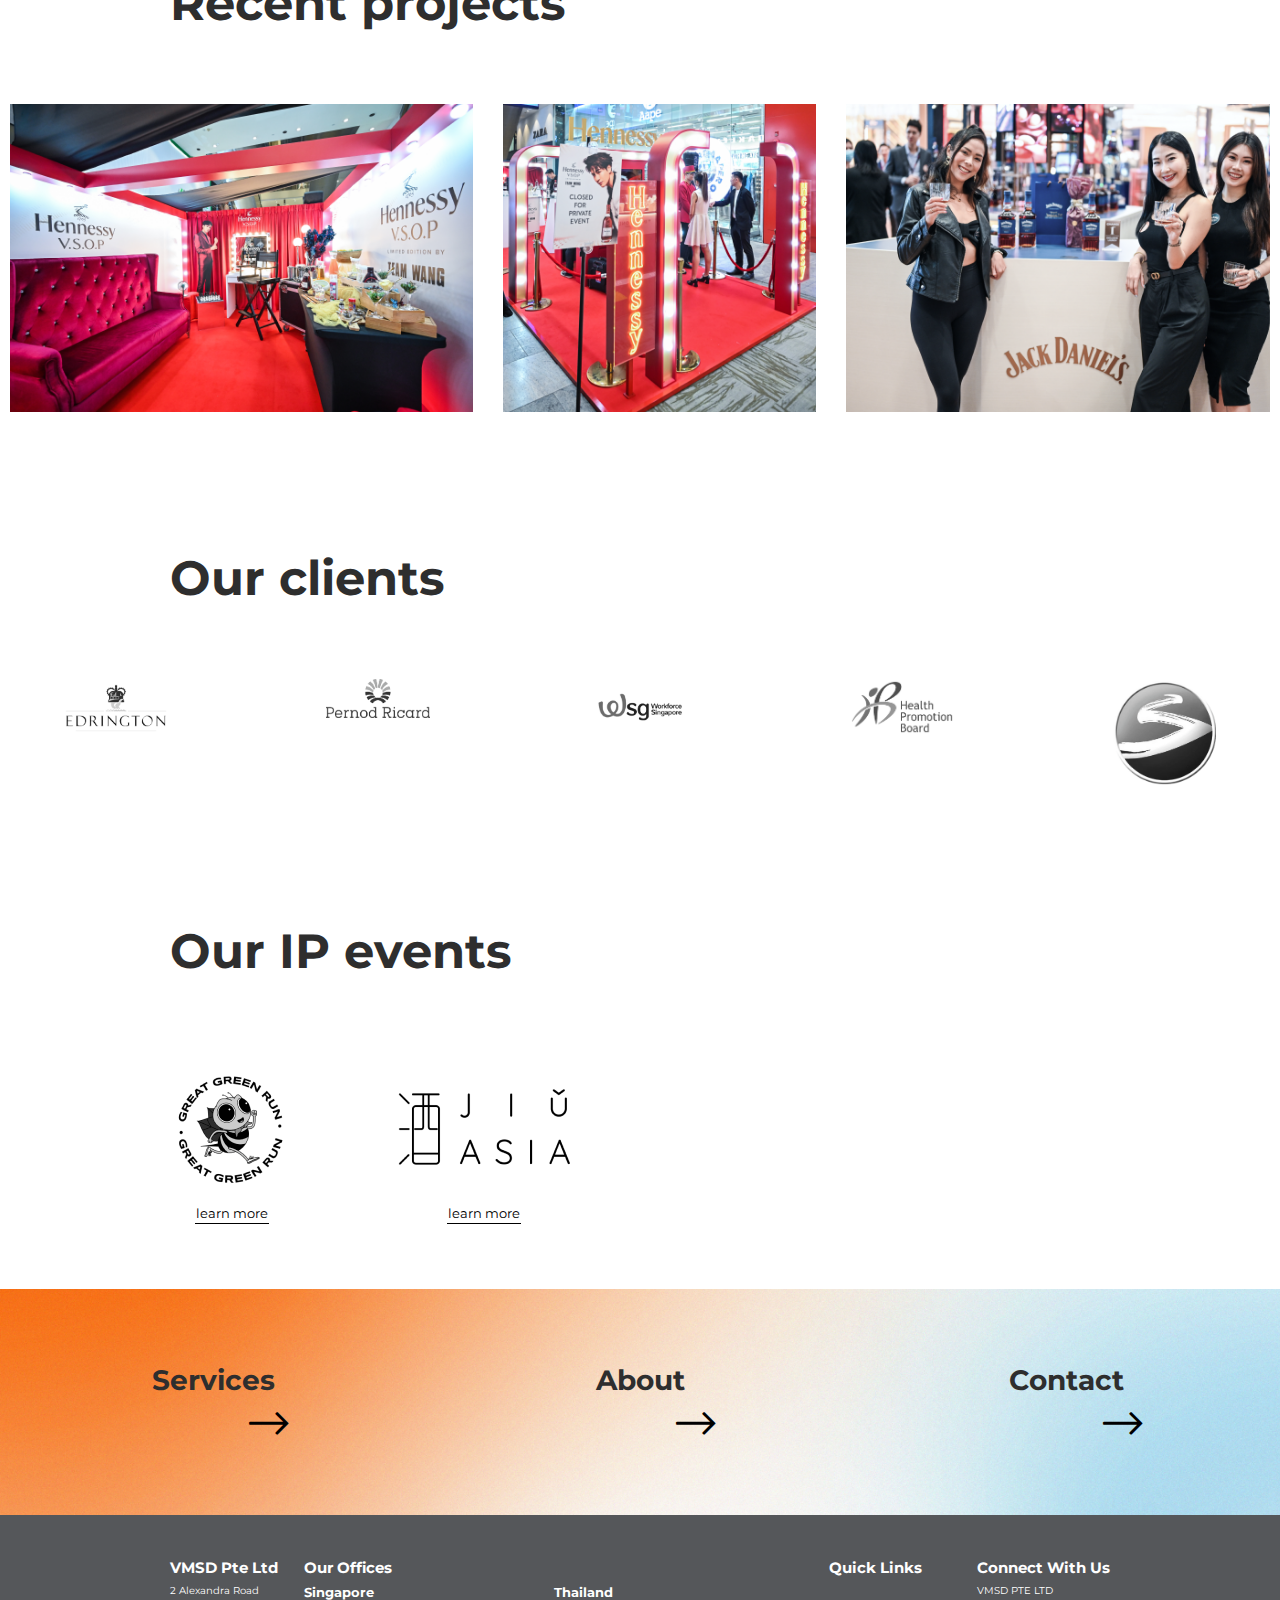
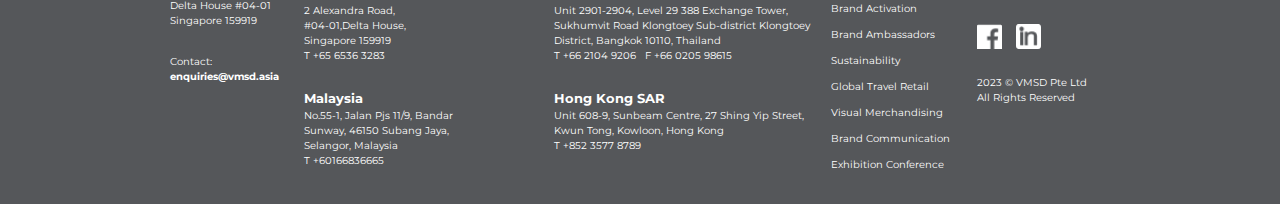
==== commit e6786b3b: "fix click-able area for button" ====
--- a/index.html
+++ b/index.html
@@ -74,7 +74,7 @@
                         </nav>
                     </div>
                     <div class="el">
-                        <button class="btn-main btn-let-chat"><a href="about.html#start-project">START A PROJECT</a></button>
+                        <a href="about.html#start-project"><button class="btn-main">START A PROJECT</button></a>
                     </div>
 
                 </div>
--- a/css/main.css
+++ b/css/main.css
@@ -1774,12 +1774,27 @@
 .ct-recent-project .slick-list .slick-slide img {
   height: 308px;
   transition: transform .2s;
-  overflow: hidden;
-}
-
+}
 .ct-recent-project .slick-list .slick-slide img:hover {
   transform: scale(1.1);
 }
+
+.ct-recent-project .slick-list .item {
+  width: auto !important;
+  display: flex;
+  justify-content: center;
+  align-items: center;
+}
+
+.cas-multi-recent-project {
+  padding: 0 25px;
+}
+
+.cas-multi-recent-project .item {
+  width: 100%;
+  height: 308px;
+}
+
 .ct-recent-project .title {
   margin-top: 13rem;
   margin-bottom: 6.5rem;
@@ -2117,6 +2132,9 @@
   .ct-client h1 {
     font-size: 2.4rem !important;
   }
+  .ct-recent-project h1 {
+    font-size: 2.4rem !important;
+  }
   .ct-concert h1 {
     font-size: 2.4rem !important;
   }
@@ -2205,6 +2223,9 @@
   }
   .ct-client h1 {
     font-size: 2.2rem !important;
+  }
+  .ct-recent-project h1 {
+    font-size: 2.4rem !important;
   }
   .ct-product h1 {
     margin-bottom: 0rem !important;
@@ -2320,12 +2341,10 @@
     height: 33px !important;
     margin-bottom: 20px;
   }
-
-  .cas-multi-recent-project .item {
-    width: 100%;
-    height: 308px;
-  }
-
+  .ct-recent-project .slick-list .slick-slide img {
+    height: 265px !important;
+    transition: transform .2s;
+  }
   .cas-multi-recent-project .item img {
     height: 100%;
   }
@@ -2473,6 +2492,12 @@
   }
   .ct-client .title h1 {
     font-size: 1.4rem !important;
+  }
+  .ct-recent-project .title h1 {
+    font-size: 1.4rem !important;
+  }
+  .ct-recent-project .slick-list .item {
+    width: auto !important;
   }
   .ct-product h1 {
     font-size: 1.4rem !important;
